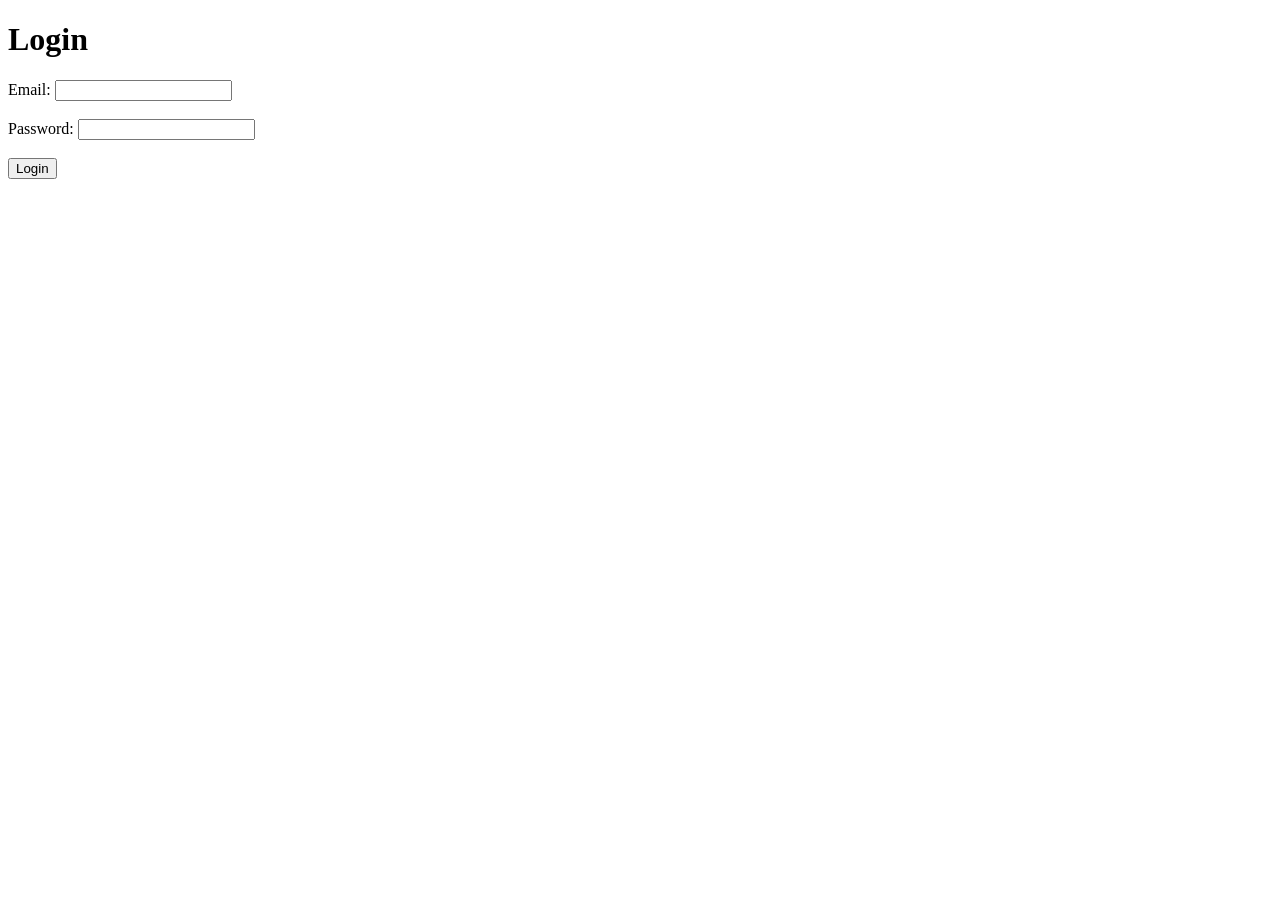
==== login.html @ a86a22c6 "fix login button behavior,closes #4" ====
<!DOCTYPE html>
<html lang="en">
<head>
    <meta charset="UTF-8">
    <meta name="viewport" content="width=device-width, initial-scale=1.0">
    <title>Login Page</title>
</head>
<body>

    <h1>Login</h1>

    <form id="loginForm">
        <label for="email">Email:</label>
        <input type="email" id="email" required>

        <br><br>

        <label for="password">Password:</label>
        <input type="password" id="password" required>

        <br><br>

        <button type="submit">Login</button>
    </form>

    <p id="message"></p>

    <script>
        document.getElementById("loginForm").addEventListener("submit", function(event) {
            event.preventDefault();

            document.getElementById("message").textContent =
                "Login form submitted successfully!";
        });
    </script>

</body>
</html>
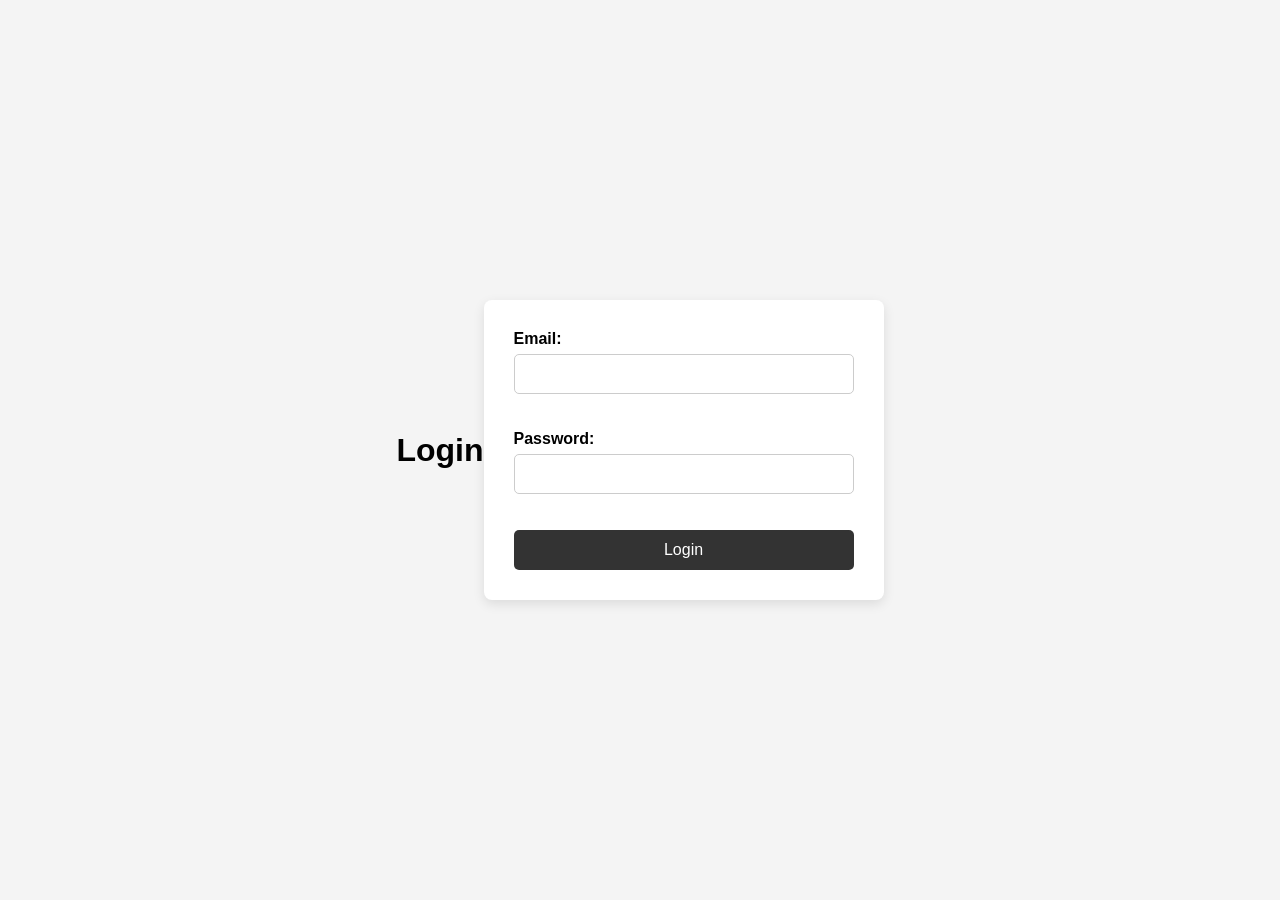
==== commit 3d44fdd4: "add css to the main page,closes #5" ====
--- a/login.html
+++ b/login.html
@@ -4,6 +4,7 @@
     <meta charset="UTF-8">
     <meta name="viewport" content="width=device-width, initial-scale=1.0">
     <title>Login Page</title>
+    <link rel="stylesheet" href="login.css">
 </head>
 <body>
 
--- a/login.css
+++ b/login.css
@@ -0,0 +1,68 @@
+* {
+    box-sizing: border-box;
+}
+
+body {
+    margin: 0;
+    min-height: 100vh;
+    display: flex;
+    justify-content: center;
+    align-items: center;
+    font-family: Arial, sans-serif;
+    background-color: #f4f4f4;
+}
+
+form {
+    width: 100%;
+    max-width: 400px;
+    padding: 30px;
+    background-color: white;
+    border-radius: 8px;
+    box-shadow: 0 4px 12px rgba(0, 0, 0, 0.1);
+}
+
+h1 {
+    text-align: center;
+}
+
+label {
+    display: block;
+    margin-bottom: 6px;
+    font-weight: bold;
+}
+
+input {
+    width: 100%;
+    padding: 10px;
+    margin-bottom: 18px;
+    border: 1px solid #ccc;
+    border-radius: 5px;
+    font-size: 16px;
+}
+
+input:focus {
+    outline: none;
+    border-color: #333;
+}
+
+button {
+    width: 100%;
+    padding: 11px;
+    border: none;
+    border-radius: 5px;
+    background-color: #333;
+    color: white;
+    font-size: 16px;
+    cursor: pointer;
+}
+
+button:hover {
+    background-color: #555;
+}
+
+@media (max-width: 500px) {
+    form {
+        margin: 20px;
+        padding: 20px;
+    }
+}
